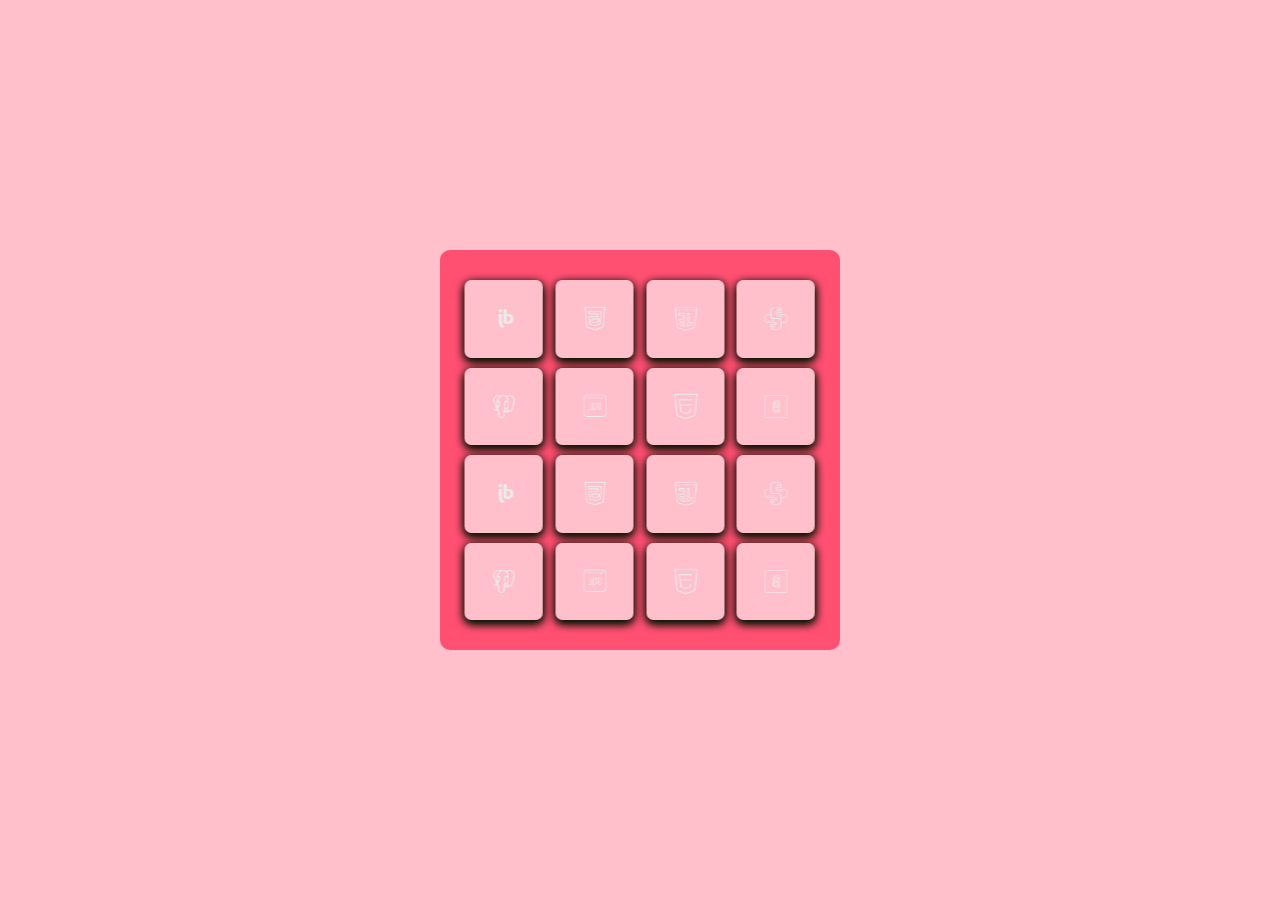
==== index.html @ 5ee81954 "stopped at 8:28" ====
<!DOCTYPE html>
<html lang="en">
<head>
    <meta charset="UTF-8">
    <meta http-equiv="X-UA-Compatible" content="IE=edge">
    <meta name="viewport" content="width=device-width, initial-scale=1.0">
    <!-- #css link -->
    <link rel="stylesheet" href="styles.css">
    <!-- #need to add font link -->
    <link rel="preconnect" href="https://fonts.googleapis.com"><link rel="preconnect" href="https://fonts.gstatic.com" crossorigin><link href="https://fonts.googleapis.com/css2?family=Roboto:wght@100&display=swap" rel="stylesheet">
    <link rel="stylesheet" href="#">
    <title>Memory Game</title>
    <link rel="icon" type="image/png" href="/images/img-1.png">
</head>
<body>
    <!-- #Need to fix and make a header -->
    <!-- <h1> Memory Game</h1> -->

    <!-- #START OF CODE -->
    <!-- #What the cards are in -->
    <div class="wrapper">
        <!-- #Total of 16 CARD(2 EACH) -->
        <ul class="cards">
            <!-- #WE NEED TO DELETE CARD PICTURES AND COME UP WITH OUR OWN!! -->
            <!-- #Card ONE -->
            <li class="card">
               <div class="view front-view">
                <span class="material-icons">?</span>
               </div>
               <div class="view back-view">
                <img src="images/1.png" alt="card-img">
               </div>
            </li>

            <!-- #Card TWO -->
            <li class="card">
                <div class="view front-view">
                 <span class="material-icons">?</span>
                </div>
                <div class="view back-view">
                 <img src="images/2.png" alt="card-img">
                </div>
            </li>

            <!-- #Card THREE -->
            <li class="card">
                <div class="view front-view">
                 <span class="material-icons">?</span>
                </div>
                <div class="view back-view">
                 <img src="images/3.png" alt="card-img">
                </div>
            </li>

            <!-- #Card FOUR -->
            <li class="card">
                <div class="view front-view">
                 <span class="material-icons">?</span>
                </div>
                <div class="view back-view">
                 <img src="images/4.png" alt="card-img">
                </div>
            </li>

            <!-- #Card FIVE -->
            <li class="card">
                <div class="view front-view">
                 <span class="material-icons">?</span>
                </div>
                <div class="view back-view">
                 <img src="images/5.png" alt="card-img">
                </div>
            </li>

            <!-- #Card SIX -->
            <li class="card">
                <div class="view front-view">
                 <span class="material-icons">?</span>
                </div>
                <div class="view back-view">
                 <img src="images/6.png" alt="card-img">
                </div>
            </li>

            <!-- #Card SEVEN -->
            <li class="card">
                <div class="view front-view">
                 <span class="material-icons">?</span>
                </div>
                <div class="view back-view">
                 <img src="images/7.png" alt="card-img">
                </div>
            </li>

            <!-- #Card EIGHT -->
            <li class="card">
                <div class="view front-view">
                 <span class="material-icons">?</span>
                </div>
                <div class="view back-view">
                 <img src="images/8.png" alt="card-img">
                </div>
            </li>

            <!-- #Card NINE -->
            <li class="card">
                <div class="view front-view">
                 <span class="material-icons">?</span>
                </div>
                <div class="view back-view">
                 <img src="images/1.png" alt="card-img">
                </div>
            </li>

            <!-- #Card TEN -->
            <li class="card">
                <div class="view front-view">
                 <span class="material-icons">?</span>
                </div>
                <div class="view back-view">
                 <img src="images/2.png" alt="card-img">
                </div>
            </li>

            <!-- #Card ELEVEN -->
            <li class="card">
                <div class="view front-view">
                 <span class="material-icons">?</span>
                </div>
                <div class="view back-view">
                 <img src="images/3.png" alt="card-img">
                </div>
            </li>

            <!-- #Card TWELVE -->
            <li class="card">
                <div class="view front-view">
                 <span class="material-icons">?</span>
                </div>
                <div class="view back-view">
                 <img src="images/4.png" alt="card-img">
                </div>
            </li>

            <!-- #Card THIRTEEN -->
            <li class="card">
                <div class="view front-view">
                 <span class="material-icons">?</span>
                </div>
                <div class="view back-view">
                 <img src="images/5.png" alt="card-img">
                </div>
            </li>

            <!-- #Card FOURTEEN -->
            <li class="card">
                <div class="view front-view">
                 <span class="material-icons">?</span>
                </div>
                <div class="view back-view">
                 <img src="images/6.png" alt="card-img">
                </div>
            </li>

            <!-- #Card FIFTEEN -->
            <li class="card">
                <div class="view front-view">
                 <span class="material-icons">?</span>
                </div>
                <div class="view back-view">
                 <img src="images/7.png" alt="card-img">
                </div>
            </li>

            <!-- #Card SIXTEEN -->
            <li class="card">
                <div class="view front-view">
                 <span class="material-icons">?</span>
                </div>
                <div class="view back-view">
                 <img src="images/8.png" alt="card-img">
                </div>
            </li>

        </ul>
    </div>
</body>
</html>
---- styles.css ----
*{
    margin:0;
    padding:0;
    box-sizing: border-box;
    font-family: 'Poppins', sans-serif;

}

/* #Server Background(line 15) */
body{
    display: flex;
    align-items: center;
    justify-content: center;
    min-height: 100vh;
    background: pink;
}

/* #Game Background(line 15) */
.wrapper{
    height: 400px;
    width: 400px;
    padding: 25px;
    background: rgba(255, 80, 114, 1);
    border-radius: 10px;
}

.cards, .card, .view{
    display: flex;
    align-items: center;
    justify-content: center;
}

/* #Game cards with images(line 16) */
/* #How the cards wrap */
.cards{
    height: 100%;
    width: 100%;
    flex-wrap: wrap;
    justify-content: space-between;
}

/* #The length and height of the cards & The pointer style */
.cards .card{
    cursor: all-scroll;
    position: relative;
    perspective: 800px;
    transform-style: preserve-3d;
    height: calc(100% / 4 - 10px);
    width: calc(100% / 4 - 10px);
}

/* #The color and sizing of the playing cards */
.cards .card .view{
    width: 100%;
    height: 100%;
    position: absolute;
    background: pink;
    border-radius: 7px;
    box-shadow: 0 3px 10px rgb(3, 21, 2);
}

.card .front-view span{
    color:rgba(255, 80, 114, 1);
    font-size: 30px;
}

.cards .back-view{
    transform: rotateY(-180deg);
}

.card .back-view img{
    max-width: 45px;
}
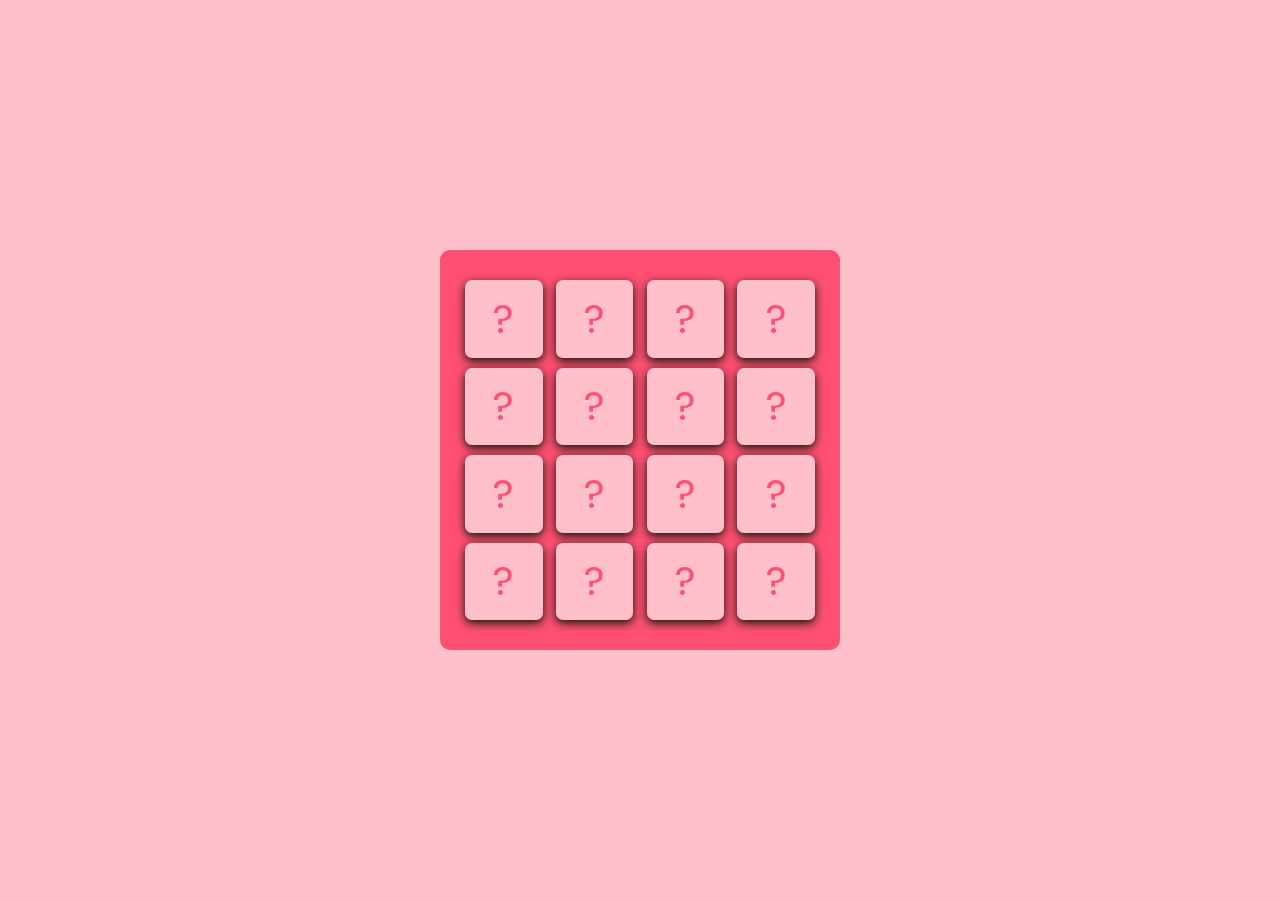
==== commit c1a2739d: "js and css added" ====
--- a/index.html
+++ b/index.html
@@ -181,9 +181,11 @@
                  <img src="images/8.png" alt="card-img">
                 </div>
             </li>
-
         </ul>
     </div>
+
+    <script src="script.js"></script>
+
 </body>
 </html>
 
--- a/styles.css
+++ b/styles.css
@@ -1,3 +1,5 @@
+@import url('https://fonts.googleapis.com/css2?family=Poppins:wght@400;500;600;700&display=swap');
+
 *{
     margin:0;
     padding:0;
@@ -49,6 +51,28 @@
     width: calc(100% / 4 - 10px);
 }
 
+.card.shake {
+    animation: shake 0.35s ease-in-out;
+}
+
+@keyframes shake {
+    0%, 100%{
+        transform: translateX(0);
+    }
+    20% {
+        transform: translateX(-13px);
+    }
+    40% {
+        transform: translateX(13px);
+    }
+    60% {
+        transform: translateX(-8px);
+    }
+    80% {
+        transform: translateX(8px);
+    }
+}
+
 /* #The color and sizing of the playing cards */
 .cards .card .view{
     width: 100%;
@@ -56,18 +80,29 @@
     position: absolute;
     background: pink;
     border-radius: 7px;
+    pointer-events: none;
+    backface-visibility: hidden;
+    transition: transform 0.25s linear;
     box-shadow: 0 3px 10px rgb(3, 21, 2);
 }
 
 .card .front-view span{
     color:rgba(255, 80, 114, 1);
-    font-size: 30px;
+    font-size: 40px;
 }
 
-.cards .back-view{
+.card .front-view img{
+    width: 19px;
+  }
+.card .back-view img{
+    max-width: 80px;
+    }
+.card .back-view{
     transform: rotateY(-180deg);
-}
-
-.card .back-view img{
-    max-width: 45px;
-}
+    }
+.card.flip .back-view{
+    transform: rotateY(0);
+    }
+.card.flip .front-view{
+    transform: rotateY(180deg);
+    }
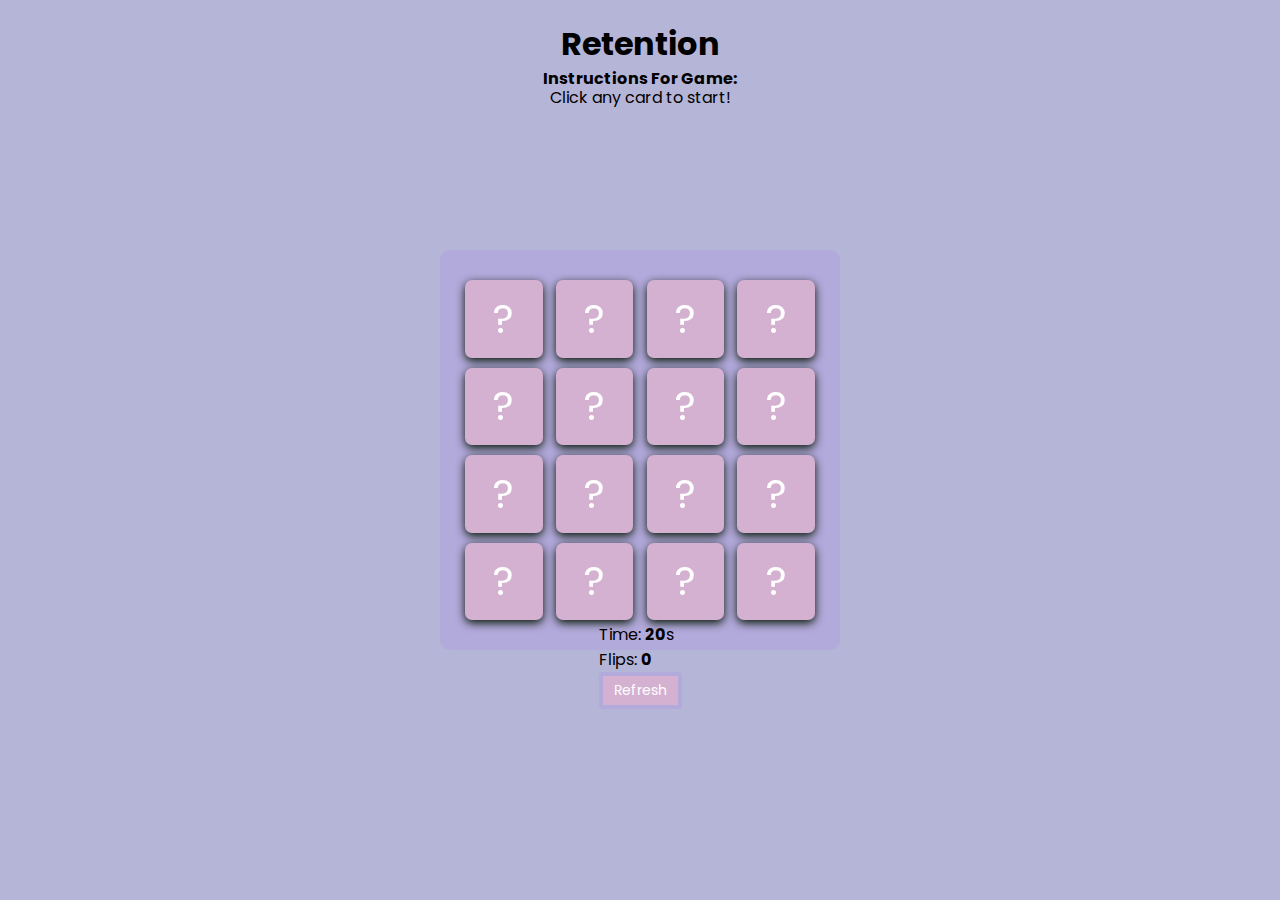
==== commit a6132817: "Completed" ====
--- a/index.html
+++ b/index.html
@@ -1,3 +1,4 @@
+<!-- #Finished!! -->
 <!DOCTYPE html>
 <html lang="en">
 <head>
@@ -9,15 +10,25 @@
     <!-- #need to add font link -->
     <link rel="preconnect" href="https://fonts.googleapis.com"><link rel="preconnect" href="https://fonts.gstatic.com" crossorigin><link href="https://fonts.googleapis.com/css2?family=Roboto:wght@100&display=swap" rel="stylesheet">
     <link rel="stylesheet" href="#">
-    <title>Memory Game</title>
-    <link rel="icon" type="image/png" href="/images/img-1.png">
+    <title>Retention</title>
+    <link rel="icon" type="image/png" href="/images/translogo.png">
+    <link rel="preconnect" href="https://fonts.googleapis.com">
+<link rel="preconnect" href="https://fonts.gstatic.com" crossorigin>
+<link href="https://fonts.googleapis.com/css2?family=Noto+Serif+Display:wght@100&family=Roboto:wght@100&display=swap" rel="stylesheet">
 </head>
 <body>
     <!-- #Need to fix and make a header -->
-    <!-- <h1> Memory Game</h1> -->
-
+    <h1>Retention</h1>
+    <h4> Instructions For Game:</h4>
+    <h7>Click any card to start!</h7>
     <!-- #START OF CODE -->
     <!-- #What the cards are in -->
+             <!-- #Timer -->
+             <div class="details">
+                <p class="time">Time: <span><b>20</b>s</span></p>
+                <p class="flips">Flips: <span><b>0</b></span></p>
+                <button>Refresh</button>
+            </div>
     <div class="wrapper">
         <!-- #Total of 16 CARD(2 EACH) -->
         <ul class="cards">
@@ -183,7 +194,7 @@
             </li>
         </ul>
     </div>
-
+    
     <script src="script.js"></script>
 
 </body>
--- a/styles.css
+++ b/styles.css
@@ -14,15 +14,67 @@
     align-items: center;
     justify-content: center;
     min-height: 100vh;
-    background: pink;
-}
+    background: #B5B5D7;
+}
+
+
+/* #The name of our game */
+h1{
+    top:20px;
+    position: absolute;
+    height: 150px
+    /* font-family: "Noto Serif Display", serif; */
+}
+
+/* #Score board */
+/* .score{
+    top:65px;
+    position: absolute;
+} */
+
+/* #How to play our game */
+h4{
+    top: 66px;
+    position: absolute;
+}
+
+/* #How to play the game */
+h7{
+    top: 85px;
+    position:absolute ;
+}
+
+/* #Timer */
+.details{
+    top: 622px;
+    position:absolute ;
+    
+}
+
+/* #Refresh Button */
+button{
+    cursor: pointer;
+  font-size: 14px;
+  color: white;
+  border-radius: 4px;
+  padding: 4px 11px;
+  background: #D4B1D0;
+  border: 4px solid #B3AADC;
+  transition: 0.3s ease;
+}
+
+/* #Refresh Button Hover */
+button:hover{
+    color: #fff;
+    background: #B5B5D7;
+  }
 
 /* #Game Background(line 15) */
 .wrapper{
     height: 400px;
     width: 400px;
     padding: 25px;
-    background: rgba(255, 80, 114, 1);
+    background: #B3AADC;
     border-radius: 10px;
 }
 
@@ -43,7 +95,7 @@
 
 /* #The length and height of the cards & The pointer style */
 .cards .card{
-    cursor: all-scroll;
+    cursor: pointer;
     position: relative;
     perspective: 800px;
     transform-style: preserve-3d;
@@ -52,7 +104,7 @@
 }
 
 .card.shake {
-    animation: shake 0.35s ease-in-out;
+    animation: shake 0.50s ease-in-out;
 }
 
 @keyframes shake {
@@ -78,7 +130,7 @@
     width: 100%;
     height: 100%;
     position: absolute;
-    background: pink;
+    background: #D4B1D0;
     border-radius: 7px;
     pointer-events: none;
     backface-visibility: hidden;
@@ -86,8 +138,9 @@
     box-shadow: 0 3px 10px rgb(3, 21, 2);
 }
 
+/* #The question marks on the cards */
 .card .front-view span{
-    color:rgba(255, 80, 114, 1);
+    color:white;
     font-size: 40px;
 }
 
@@ -97,6 +150,7 @@
 .card .back-view img{
     max-width: 80px;
     }
+/* #Car rotation  */
 .card .back-view{
     transform: rotateY(-180deg);
     }
@@ -106,3 +160,83 @@
 .card.flip .front-view{
     transform: rotateY(180deg);
     }
+
+/* #Media Screens */
+@media screen and (max-width: 700px) {
+    .cards{
+      height: 350px;
+      width: 350px;
+    }
+    .card .front-view img{
+      width: 17px;
+    }
+    .card .back-view img{
+      max-width: 40px;
+    }
+    /* #Timer */
+.details{
+    top: 622px;
+    position:absolute ;
+    
+}
+  }
+
+  @media screen and (max-width: 530px) {
+    .cards{
+      height: 300px;
+      width: 300px;
+    }
+    .card .front-view img{
+      width: 15px;
+    }
+    .card .back-view img{
+      max-width: 35px;
+    }
+    /* #Timer */
+    .details{
+        top: 700px;
+        position:absolute ;
+    
+    }
+  }
+
+/* #Ipad media screen */
+  @media screen and (max-width: 830px){
+    .cards{
+        height: 300px;
+        width: 300px;
+      }
+      .card .front-view img{
+        width: 15px;
+      }
+      .card .back-view img{
+        max-width: 35px;
+      }
+      /* #Timer */
+     .details{
+      top: 800px;
+      position:absolute ;
+      
+    }
+  }
+
+  /* #Iphone media screen */
+  @media screen and (max-width: 395px){
+    .cards{
+        height: 300px;
+        width: 300px;
+      }
+      .card .front-view img{
+        width: 15px;
+      }
+      .card .back-view img{
+        max-width: 35px;
+      }
+      /* #Timer */
+     .details{
+      top: 600px;
+      position:absolute ;
+      
+    }
+  }
+    